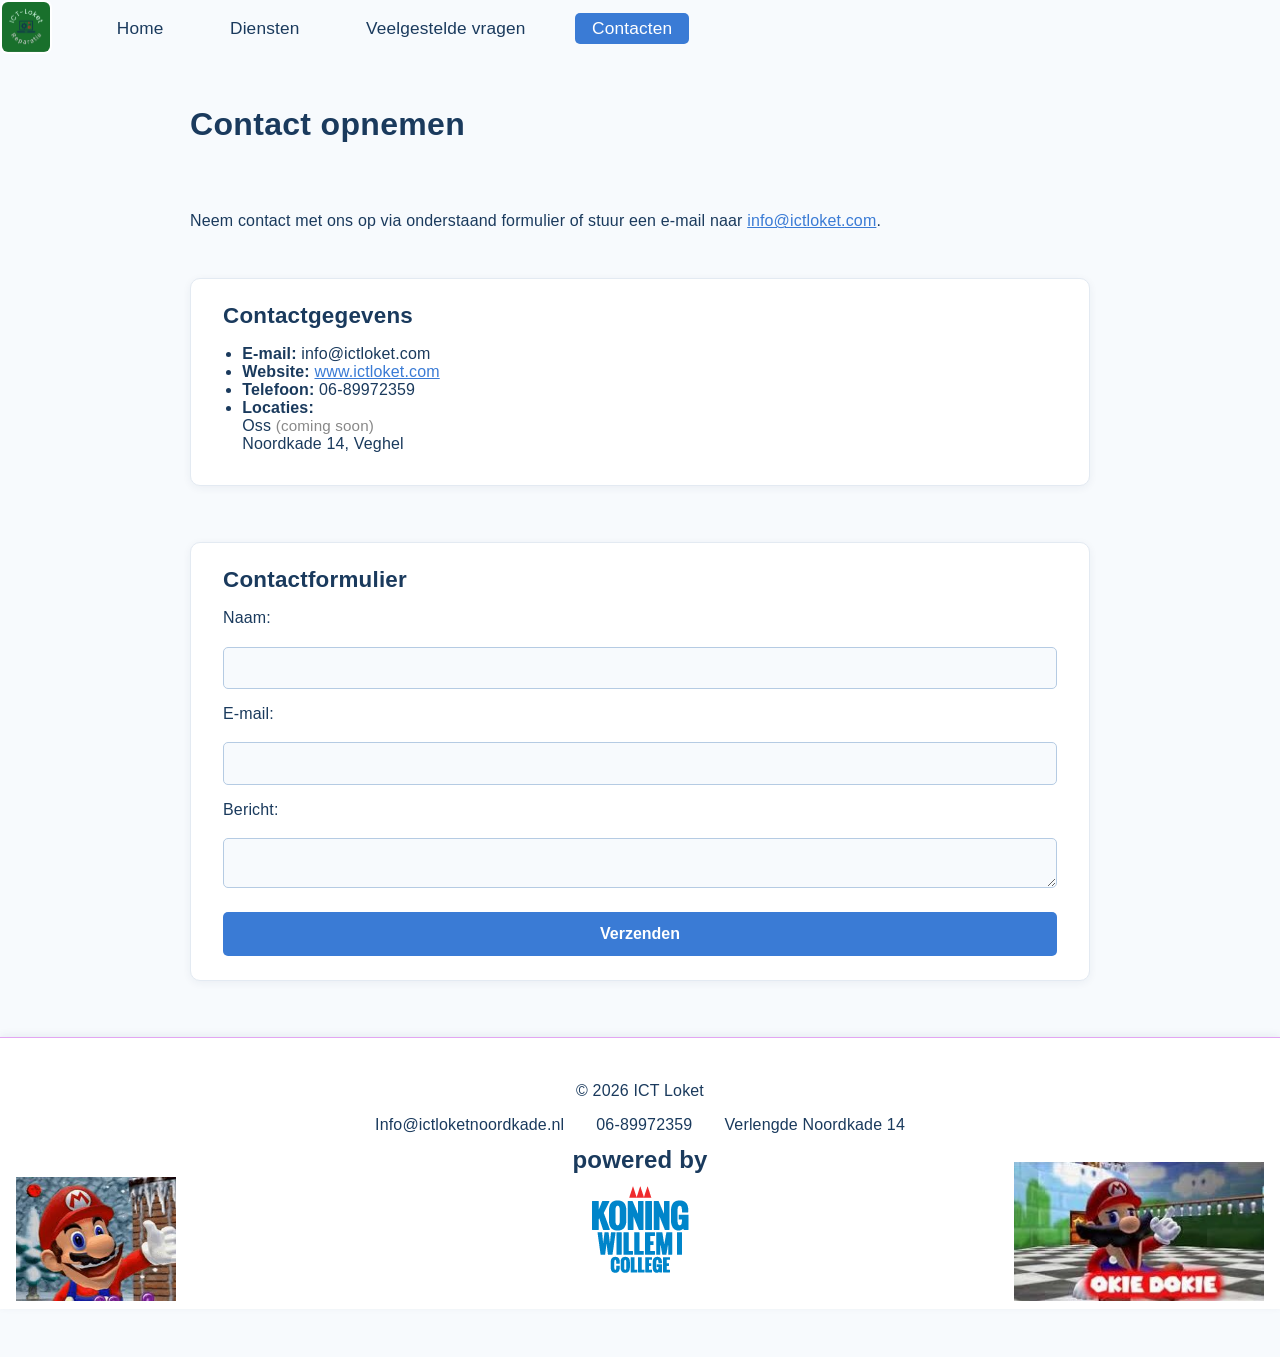
==== contact.html @ e286d2ac "confirm contact" ====
<!DOCTYPE html>
<html lang="nl">
<head>
    <meta charset="UTF-8">
    <meta name="viewport" content="width=device-width, initial-scale=1.0">
    <title>Contacten | ICT Loket</title>
    <link rel="stylesheet" href="style.css">
</head>
<body>
    <header>
        <nav>
            <button class="hamburger" aria-label="Menu">☰</button>
            <ul class="nav-menu">
                <li class="logo-item"><img src="assets/Schermopname_3-2-2026_112730_.jpeg" alt="Logo" class="logo"></li>
                <li><a href="index.html">Home</a></li>
                <li><a href="diensten.html">Diensten</a></li>
                <li><a href="faq.html">Veelgestelde vragen</a></li>
                <li><a href="contact.html" class="active">Contacten</a></li>
            </ul>
        </nav>
    </header>
    <main>
        <h1>Contact opnemen</h1>
        <p>Neem contact met ons op via onderstaand formulier of stuur een e-mail naar <a href="mailto:info@ictloket.com">info@ictloket.com</a>.</p>
        <section>
            <h2>Contactgegevens</h2>
            <ul>
                <li><strong>E-mail:</strong> info@ictloket.com</li>
                <li><strong>Website:</strong> <a href="https://www.ictloket.com">www.ictloket.com</a></li>
                <li><strong>Telefoon:</strong> 06-89972359</li>
                <li><strong>Locaties:</strong><br>
                    Oss <span style="color:#888; font-size:0.95em;">(coming soon)</span><br>
                    Noordkade 14, Veghel
                </li>
            </ul>
        </section>
        <section>
            <h2>Contactformulier</h2>
            <form class="contact-form">
                <label for="naam">Naam:</label>
                <input type="text" id="naam" name="naam" required>
                <label for="email">E-mail:</label>
                <input type="email" id="email" name="email" required>
                <label for="bericht">Bericht:</label>
                <textarea id="bericht" name="bericht" required></textarea>
                <button type="submit">Verzenden</button>
            </form>
        </section>
    </main>
    <footer>
        <p>&copy; 2026 ICT Loket</p>
        <div class="footer-contact-info">
            <p>Info@ictloketnoordkade.nl</p>
            <p>06-89972359</p>
            <p>Verlengde Noordkade 14</p>
        </div>
        <p class="footer-powered-by">powered by</p>
        <div class="footer-logo">
            <img src="assets/kw1c logo foto.png" alt="KW1C logo">
        </div>
        <img src="assets/mario.jpeg" alt="Mario" class="footer-mario">
        <img src="assets/okie dokie.jpeg" alt="Okie Dokie" class="footer-okie">
    </footer>
    <script>
        document.querySelector('.hamburger').addEventListener('click', function() {
            document.querySelector('.nav-menu').classList.toggle('active');
        });
    </script>
</body>
</html>
---- style.css ----
body {
    background: #f7fafd;
    color: #1a3a5d;
    font-family: 'Segoe UI', Arial, sans-serif;
    margin: 0;
    min-height: 100vh;
    letter-spacing: 0.01em;
    padding-bottom: 3em;
}

=
header {
    background: #fff;
    display: flex;
    align-items: center;
    padding: 1.2em 3em 1.2em 3em;
    justify-content: space-between;
    box-shadow: 0 2px 8px rgba(26, 58, 93, 0.07);
    border-bottom: 1px solid #e3eaf2;
    position: sticky;
    top: 0;
    z-index: 1000;
}

.logo {
    height: 70px;
    margin-right: 2em;
    border-radius: 8px;
    background: #fff;
    padding: 2px;
    transition: height 0.2s;
    box-shadow: none;
}


nav ul {
    list-style: none;
    display: flex;
    gap: 2em;
    margin: 0;
    padding: 0;
}

/* Hamburger menu */
.hamburger {
    display: none;
    background: none;
    border: none;
    font-size: 1.5em;
    cursor: pointer;
    color: #1a3a5d;
    padding: 0.5em;
}

.nav-menu {
    display: flex;
    align-items: center;
}

/* when logo is placed as first item in nav */
nav ul .logo-item {
    margin-right: 1em;
}

nav ul .logo-item .logo {
    height: 50px;
    margin: 0;
}


nav a {
    color: #1a3a5d;
    text-decoration: none;
    font-weight: 500;
    font-size: 1.08em;
    padding: 0.3em 1em;
    border-radius: 5px;
    transition: background 0.2s, color 0.2s;
}

nav a.active,
nav a:hover {
    color: #fff;
    background: #3a7bd5;
    text-decoration: none;
}


main {
    max-width: 900px;
    margin: 3em auto 2em auto;
    display: flex;
    flex-direction: column;
    gap: 2em;
}

section,
.card {
    background: #fff;
    padding: 1.5em 2em;
    border-radius: 10px;
    box-shadow: 0 2px 8px rgba(26, 58, 93, 0.06);
    margin-bottom: 1.5em;
    border: 1px solid #e3eaf2;
}

.card {
    border-left: 4px solid #3a7bd5;
    margin-bottom: 1.5em;
}


h1,
h2 {
    color: #1a3a5d;
    margin-top: 0;
    font-weight: 700;
    letter-spacing: 0.01em;
}

h2 {
    font-size: 1.4em;
    margin-bottom: 0.5em;
}


footer {
    text-align: center;
    color: #1a3a5d;
    background: #fff;
    padding: 1.8em 0 2em; /* extra ruimte voor mario links onder */
    position: relative;
    width: 100%;
    font-size: 1em;
    letter-spacing: 0.01em;
    box-shadow: 0 -2px 8px rgba(26, 58, 93, 0.07);
    border-top: 1px solid #e3a5f2;
}

.footer-mario {
    position: absolute;
    left: 1rem;
    bottom: 0.5rem;
    max-width: 160px;
    height: auto;
}

.footer-okie {
    position: absolute;
    right: 1rem;
    bottom: 0.5rem;
    max-width: 250px;
    height: auto;
}

.footer-logo img {
    max-width: 140px;
    height: auto;
}

footer .footer-logo {
    margin-top: 0.6em;
}

footer .footer-logo img {
    max-width: 140px;
    height: auto;
}

.footer-powered-by {
    font-size: 1.5em;
    font-weight: bold;
    margin: 0.5em 0;
    color: #1a3a5d;
}

.footer-contact-info {
    display: flex;
    justify-content: center;
    gap: 2em;
    margin: 0.5em 0;
    flex-wrap: wrap;
}

.footer-contact-info p {
    margin: 0;
    color: #1a3a5d;
}



.contact-form {
    display: flex;
    flex-direction: column;
    gap: 1em;
    margin-top: 1em;
    background: none;
}

.contact-form label {
    color: #1a3a5d;
    font-weight: 500;
    margin-bottom: 0.2em;
}

.contact-form input,
.contact-form textarea {
    padding: 0.7em;
    border: 1.2px solid #b5cbe3;
    border-radius: 5px;
    background: #f7fafd;
    color: #1a3a5d;
    font-size: 1em;
    outline: none;
    transition: border 0.2s;
}

.contact-form input:focus,
.contact-form textarea:focus {
    border: 1.2px solid #3a7bd5;
}

.contact-form button {
    background: #3a7bd5;
    color: #fff;
    border: none;
    padding: 0.8em 2em;
    border-radius: 5px;
    font-weight: 600;
    font-size: 1em;
    cursor: pointer;
    transition: background 0.2s, color 0.2s;
    margin-top: 0.5em;
}

.contact-form button:hover {
    background: #1a3a5d;
    color: #fff;
}

ul {
    padding-left: 1.2em;
    margin-bottom: 0.5em;
}

a {
    color: #3a7bd5;
    text-decoration: underline;
    transition: color 0.2s;
}

a:hover {
    color: #1a3a5d;
}

details {
    margin-bottom: 15px;
    border: 1px solid #ddd;
    padding: 10px 15px;
    border-radius: 6px;
    background: #fafafa;
}

summary {
    font-weight: bold;
    cursor: pointer;
}

/* stijl voor ICT-afbeelding */
.ict-image {
    max-width: 80%;
    max-height: 180px;
    height: auto;
    display: block;
    margin: 1em auto;
}

/* FAQ layout */
.faq-awnser .faq-content {
    display: flex;
    gap: 1.5em;
    align-items: flex-start;
    flex-wrap: wrap;
    margin-top: 1em;
}

.faq-awnser .faq-text {
    flex: 1;
    min-width: 220px;
}

.faq-image img {
    max-width: 280px;
    max-height: 180px;
    width: 100%;
    height: auto;
    display: block;
    border-radius: 10px;
    object-fit: cover;
}

@media (max-width: 1024px) {
    .ict-image {
        max-width: 85%;
        max-height: 170px;
    }

    .faq-image img {
        max-width: 220px;
        max-height: 160px;
    }
}

@media (max-width: 768px) {
    .ict-image {
        max-width: 90%;
        max-height: 160px;
    }

    .faq-awnser .faq-content {
        flex-direction: column;
        gap: 1em;
    }

    .faq-image img {
        max-width: 100%;
        max-height: none;
    }
}

@media (max-width: 768px) {
    .hamburger {
        display: block;
    }

    .nav-menu {
        display: none;
        flex-direction: column;
        position: absolute;
        top: 100%;
        left: 0;
        width: 100%;
        background: #fff;
        box-shadow: 0 2px 8px rgba(26, 58, 93, 0.1);
        padding: 1em 0;
        z-index: 1000;
    }

    .nav-menu.active {
        display: flex;
    }

    header {
        padding: 1em;
        position: relative;
    }

    .logo {
        height: 40px;
    }

    .ict-image {
        max-width: 100%;
        margin: 0.5em auto;
        max-height: 200px;
        object-fit: cover;
    }

    nav ul .logo-item {
        display: none; /* Hide logo in menu on mobile */
    }

    main {
        max-width: 100%;
        margin: 1em;
    }

    section,
    .card {
        padding: 1em;
    }

    footer {
        position: static;
        padding: 1em;
    }

    body {
        padding-bottom: 0;
    }

    h1 {
        font-size: 1.8em;
    }

    h2 {
        font-size: 1.2em;
    }

    img {
        max-width: 100%;
        height: auto;
    }

    .contact-form input,
    .contact-form textarea {
        font-size: 0.9em;
    }

    .contact-form button {
        font-size: 0.9em;
    }
}
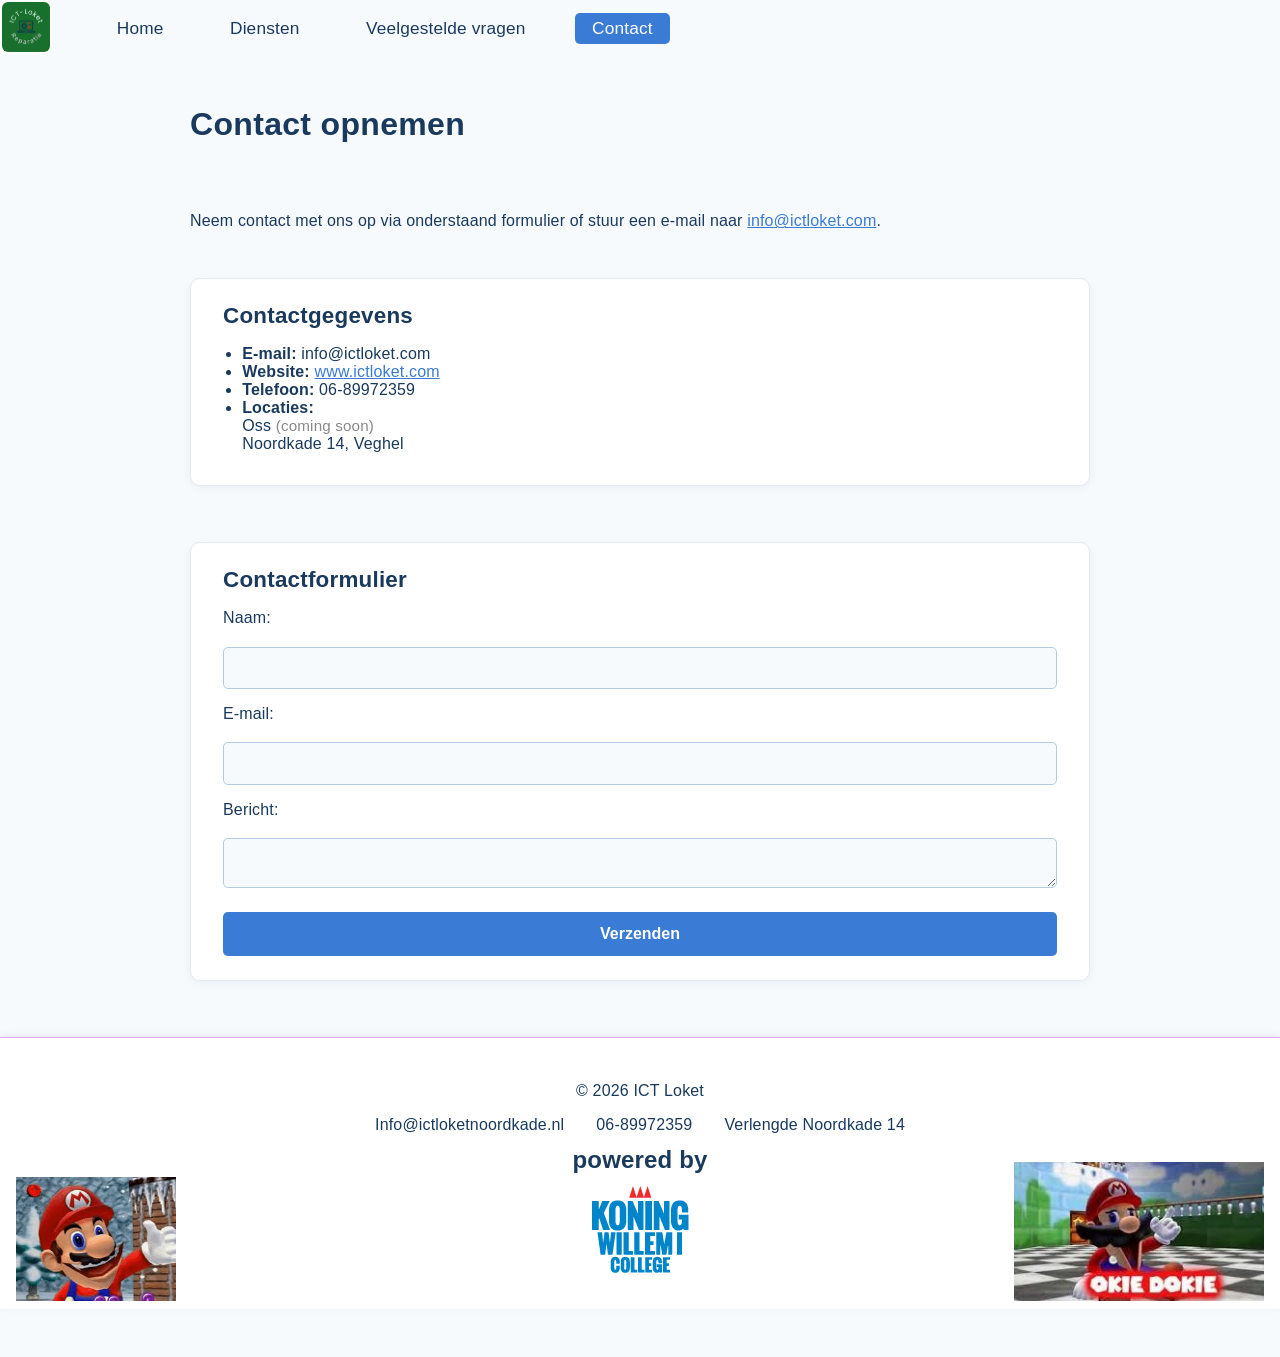
==== commit d799793f: "confirm hoi" ====
--- a/contact.html
+++ b/contact.html
@@ -16,7 +16,7 @@
                 <li><a href="index.html">Home</a></li>
                 <li><a href="diensten.html">Diensten</a></li>
                 <li><a href="faq.html">Veelgestelde vragen</a></li>
-                <li><a href="contact.html" class="active">Contacten</a></li>
+                <li><a href="contact.html" class="active">Contact</a></li>
             </ul>
         </nav>
     </header>
